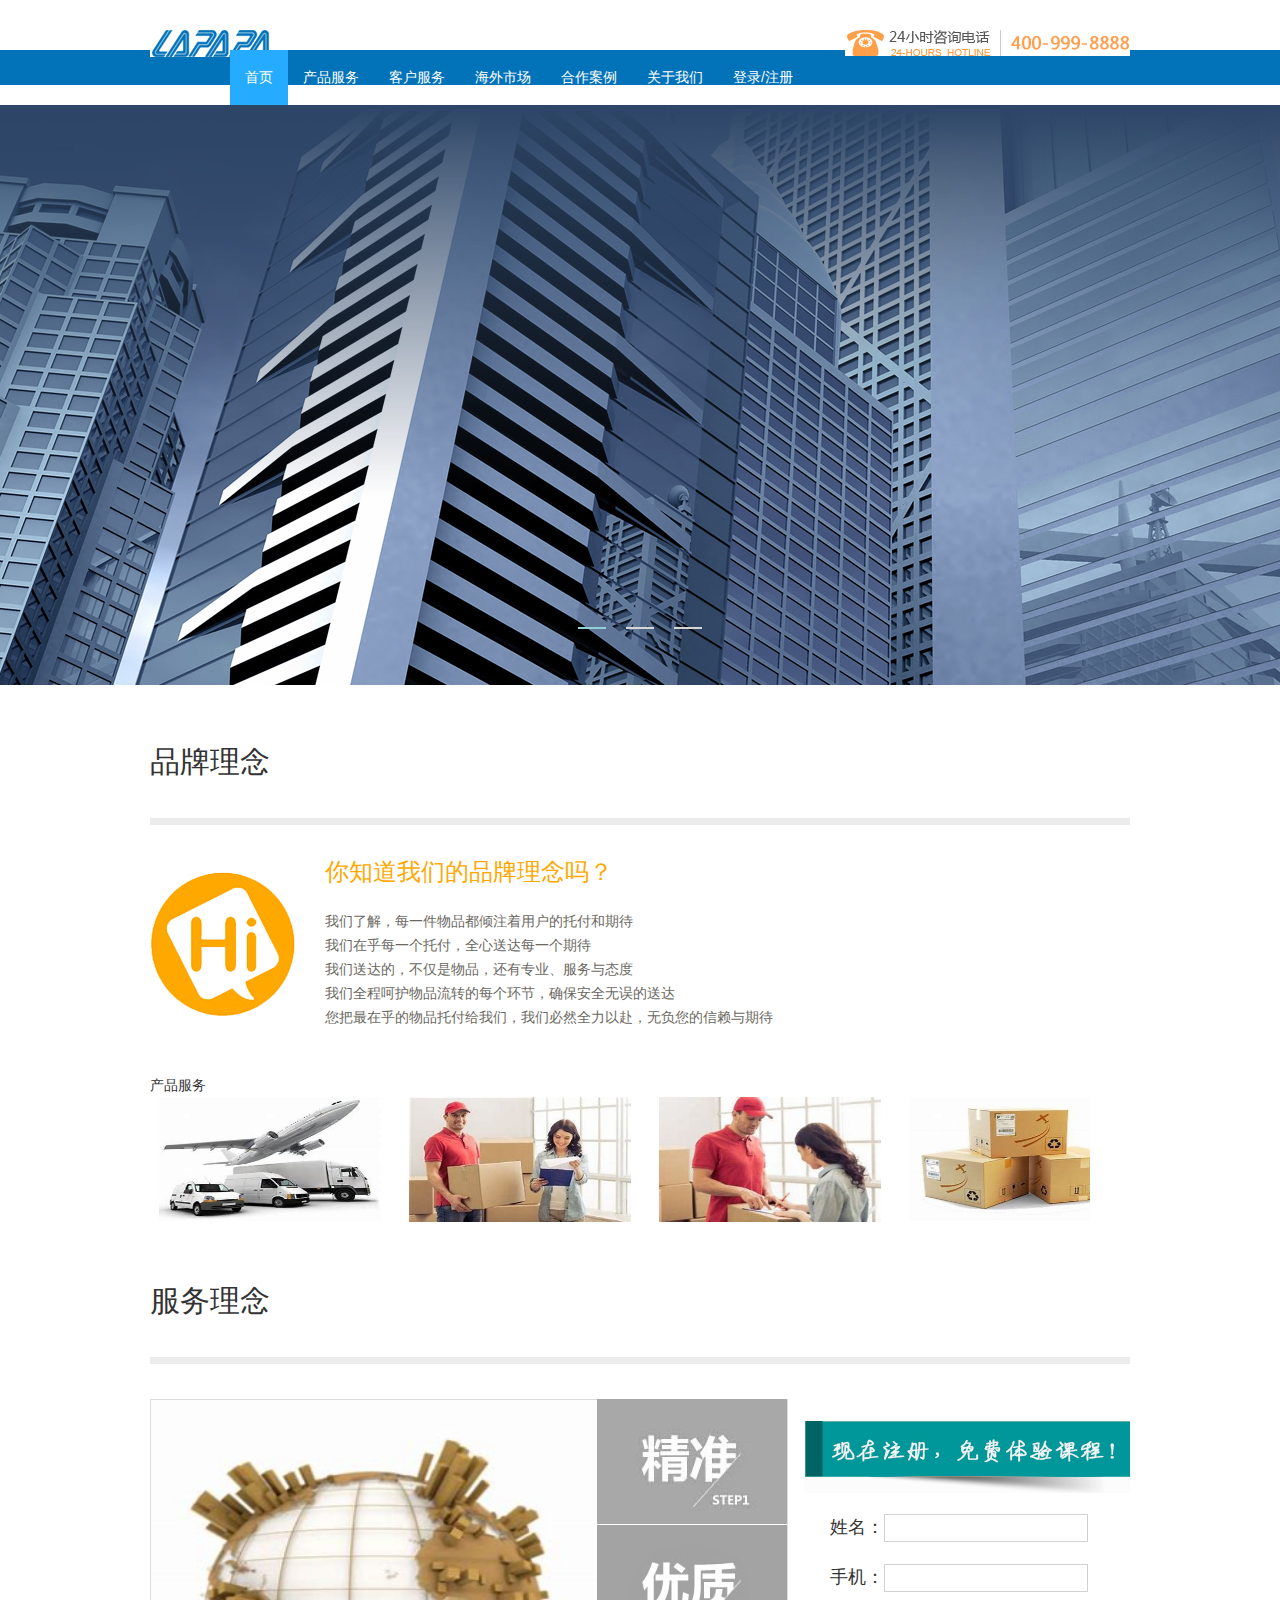
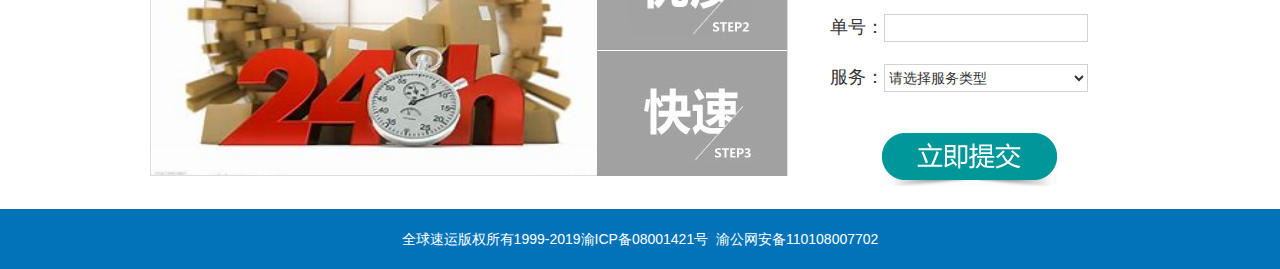
==== index.html @ eb256d57 "全球速运第一次提交" ====
<!DOCTYPE html PUBLIC "-//W3C//DTD XHTML 1.0 Transitional//EN" "http://www.w3.org/TR/xhtml1/DTD/xhtml1-transitional.dtd">
<html xmlns="http://www.w3.org/1999/xhtml">
<head>
<meta http-equiv="Content-Type" content="text/html; charset=utf-8" />
<title>全球速运</title>
<link href="css/style08.css" rel="stylesheet" type="text/css" />
<link href="bootstrap/css/bootstrap.min.css" rel="stylesheet" type="text/css"/>

</head>
<body>
<!--head-->
<div class="head">
    <div class="left"><img src="images/logo.jpg" /></div>
    <div class="right"><img src="images/phone.jpg" /></div>
</div>
<!--nav-->
<div id="nav">
    <ul class="nav">
        <li><a href="#" class="color_in">首页</a></li>
        <li><a href="#">产品服务</a></li>
        <li><a href="#">客户服务</a></li>
        <li><a href="#">海外市场</a></li>
        <li><a href="#">合作案例</a></li>
        <li><a href="#">关于我们</a></li>
        <li><a href="">登录/注册</a></li>

    </ul>
</div>
<!--banner-->
<div class="banner">
    <ul class="banner_pic" id="banner_pic">
        <li class="current"><img class="one" src="images/01.jpg"/></li>
        <li class="pic"><img class="one" src="images/02.jpg"/></li>
        <li class="pic"><img class="one" src="images/03.jpg"/></li>
    </ul>
    <ol id="button">
        <li class="current"></li>
        <li class="but"></li>
        <li class="but"></li>
    </ol>
</div>
<!--品牌理念-->
<div id="learn">
     <h2>品牌理念</h2>
     <dl>
         <dt></dt>
         <dd class="txt1">你知道我们的品牌理念吗？</dd>
         <dd class="txt2">我们了解，每一件物品都倾注着用户的托付和期待
        <br>我们在乎每一个托付，全心送达每一个期待<br>我们送达的，不仅是物品，还有专业、服务与态度<br>
        我们全程呵护物品流转的每个环节，确保安全无误的送达<br>您把最在乎的物品托付给我们，我们必然全力以赴，无负您的信赖与期待
    
    
    </dd>
     </dl>
    产品服务
    <div class="imgbox" id="imgbox">
         <span>
             <a href="#"><img src="images/1.jpg" /></a>
             <a href="#"><img src="images/2.jpg" /></a>
             <a href="#"><img src="images/3.jpg" /></a>
             <a href="#"><img src="images/4.jpg" /></a>
         </span>
     </div>
</div>
<!--服务理念-->
<div id="features">
    <h2>服务理念</h2>
    <div class="list0">
        <div id="SwitchBigPic">
            <span class="sp"><a href="#"><img src="images/111.jpg" /></a></span>
            <span><a href="#"><img src="images/222.jpg" /></a></span>
            <span><a href="#"><img src="images/333.jpg" /></a></span>
        </div>
        <ul id="SwitchNav">
            <li><a class="txt_img1" href="#"></a></li>
            <li><a class="txt_img2" href="#"></a></li>
            <li><a class="txt_img3" href="#"></a></li>
        </ul>
    </div>
    <div class="list1">
        <h3></h3>
        <form action="#" method="post" class="biaodan">
            <table class="content">
                <tr>
                    <td class="left">姓名：</td>
                    <td><input type="text" class="txt01" /></td>
                </tr>
                <tr>
                    <td class="left">手机：</td>
                    <td><input type="text" class="txt01" /></td>
                </tr>
                <tr>
                    <td class="left">单号：</td>
                    <td><input type="text" class="txt01" /></td>
                </tr>
                <tr>
                    <td class="left">服务：</td>
                    <td>                    
                        <select class="course">
                            <option>请选择服务类型</option>
                            <option>同城速运</option>
                            <option>国内速运</option>
                            <option>全球速运</option>
                        </select>
                        </td>
                </tr>
                <tr>
                    <td colspan="2"><input class="no_border" type="button" /></td>
                </tr>
            </table>
        </form> 
    </div>
</div>
<!--footer-->
<div class="footer">全球速运版权所有1999-2019渝ICP备08001421号&nbsp;&nbsp;渝公网安备110108007702</div>
</body>
<script type="text/javascript" src="js/js08.js"></script>
<script type="text.javascript" src="js/jquery-3.3.1.min.js"></script>
<script type="text.javascript" src="bootstrap/js/bootstrap.min.js"></script>
</html>
---- css/style08.css ----
@charset "utf-8";
/* CSS Document */
*{margin:0; padding:0; list-style:none; outline:none; border:0; background:none;}
body{font-size:14px; font-family:"微软雅黑";}
a:link,a:visited{color:#fff; text-decoration:none;}
a:hover{text-decoration:none;}
/*head*/
.head{
	width:980px; 
	margin:0 auto; 
	height:50px; 
	padding-top:30px
}
.head .left{float:left;}
.head .right{float:right;}
/*nav*/
#nav{
	width:100%; 
	background:#0373b9;
}
.nav{
	width:980px;  
	height:35px;
	line-height:35px;
	margin:0 auto; 
	text-align:center; 
	font-size:14px;
}
.nav li{float:left;}
.nav a{
	display:inline-block; 
	padding:0 40px;
}
.nav a:hover{background:#25abff;}
.nav .color_in{background:#25abff;}
/*banner*/
.banner{
	width:100%; 
	height:580px; 
	position:relative; 
	overflow:hidden;
}
.one{
	position:absolute; 
	left:50%; 
	top:0; 
	margin-left:-960px;
}
.banner .banner_pic .pic{display:none;}
.banner .banner_pic .current{display:block;}
.banner ol{
	position:absolute; 
	left:50%; 
	top:90%;
	margin-left:-62px;
}
.banner ol .but{
	float:left; 
	width:28px; 
	height:1px; 
	border:1px solid #d6d6d6; 
	margin-right:20px;
}
.banner ol li{cursor:pointer;}
.banner ol .current{
	background:#90d1d5; 
	float:left; 
	width:28px; 
	height:1px; 
	border:1px solid #90d1d5; 
	margin-right:20px;
}
/*品牌理念*/
#learn{
	width:980px; 
	margin:0 auto;
}
h2{ 
	font-weight:100; 
	font-size:24px; 
	color:#585858; 
	padding:40px 0; 
	border-bottom:7px solid #ececec;
}
#learn dl{
	width:980px;
	height:220px;
}
#learn dt{
	width:145px; 
	height:220px; 
	background:url(../images/learn.jpg) center center no-repeat; 
	float:left;
}
#learn dd{
	width:780px; 
	padding:20px 0 0 30px; 
	float:left;
}
#learn .txt1{
	font-size:24px; 
	color:#ffa800;
}
#learn .txt2{
	color:#6b6862; 
	line-height:24px;
}
/*产品服务展示*/
.imgbox{
	width:940px;
	padding:0 20px;
	white-space:nowrap;
	overflow:hidden;
}
.imgbox img{
	width:226px; 
	height:129px; 
	padding:2px;
}
.imgbox a{margin-right:20px;}

#features{
	width:980px;
	height:565px; 
	margin:0 auto; 
}
/* Table切换 */
.list0{
	width:638px; 
	margin-top:25px; 
	float:left;
	position:relative;
}
#SwitchBigPic{border: 1px solid #ddd;}
#SwitchBigPic span{display:none;}
#SwitchBigPic img{
	width:448px;
	height:375px;
}
#SwitchBigPic .sp{display:block;}
#SwitchNav{
	width:190px;
	position:absolute;
	top:0px; 
	left:447px;
}
#SwitchNav li{
	width:190px;
	height:125px;
	margin-bottom:1px;
}
#SwitchNav a{
	display:block;
	width:190px;
	height:125px; 
	background:url(../images/txt_111_1.jpg) no-repeat;
}
#SwitchNav .txt_img2{background:url(../images/txt_222_2.jpg) no-repeat;}
#SwitchNav .txt_img3{background:url(../images/txt_333_3.jpg) no-repeat;}
#SwitchNav .txt_img1:hover{background:url(../images/txt_111.jpg) no-repeat ;}
#SwitchNav .txt_img2:hover{background:url(../images/txt_222.jpg) no-repeat ;}
#SwitchNav .txt_img3:hover{background:url(../images/txt_333.jpg) no-repeat ;}

.list1{
	width:326px;
	height:375px; 
	float:right;  
	margin-top:25px;
	}
.list1 h3{ 
	width:326px; 
	height:74px; 
	background:url(../images/zhuce.jpg) no-repeat;
}
.list1 .biaodan{
	width:326px; 
	height:200px;
}
.left{
	width:80px; 
	text-align:right; 
	font-size:18px;
}
tr{height:50px;}
td{text-align:center;}
/*表单*/
input{
	width:204px; 
	height:28px; 
	border:1px solid #d2d2d2;
}
.course{
	width:204px; 
	height:28px; 
	border:1px solid #d2d2d2; 
	padding:3px 0;
}
.no_border{
	border:none; 
	width:222px; 
	height:53px; 
	background:url(../images/btn.jpg) right top no-repeat; 
	margin-top:30px; 
	cursor:pointer;
}
/*footer*/
.footer{
	width:100%; 
	height:60px; 
	line-height:60px; 
	text-align:center; 
	background:#0373b9; 
	color:#FFF;
}
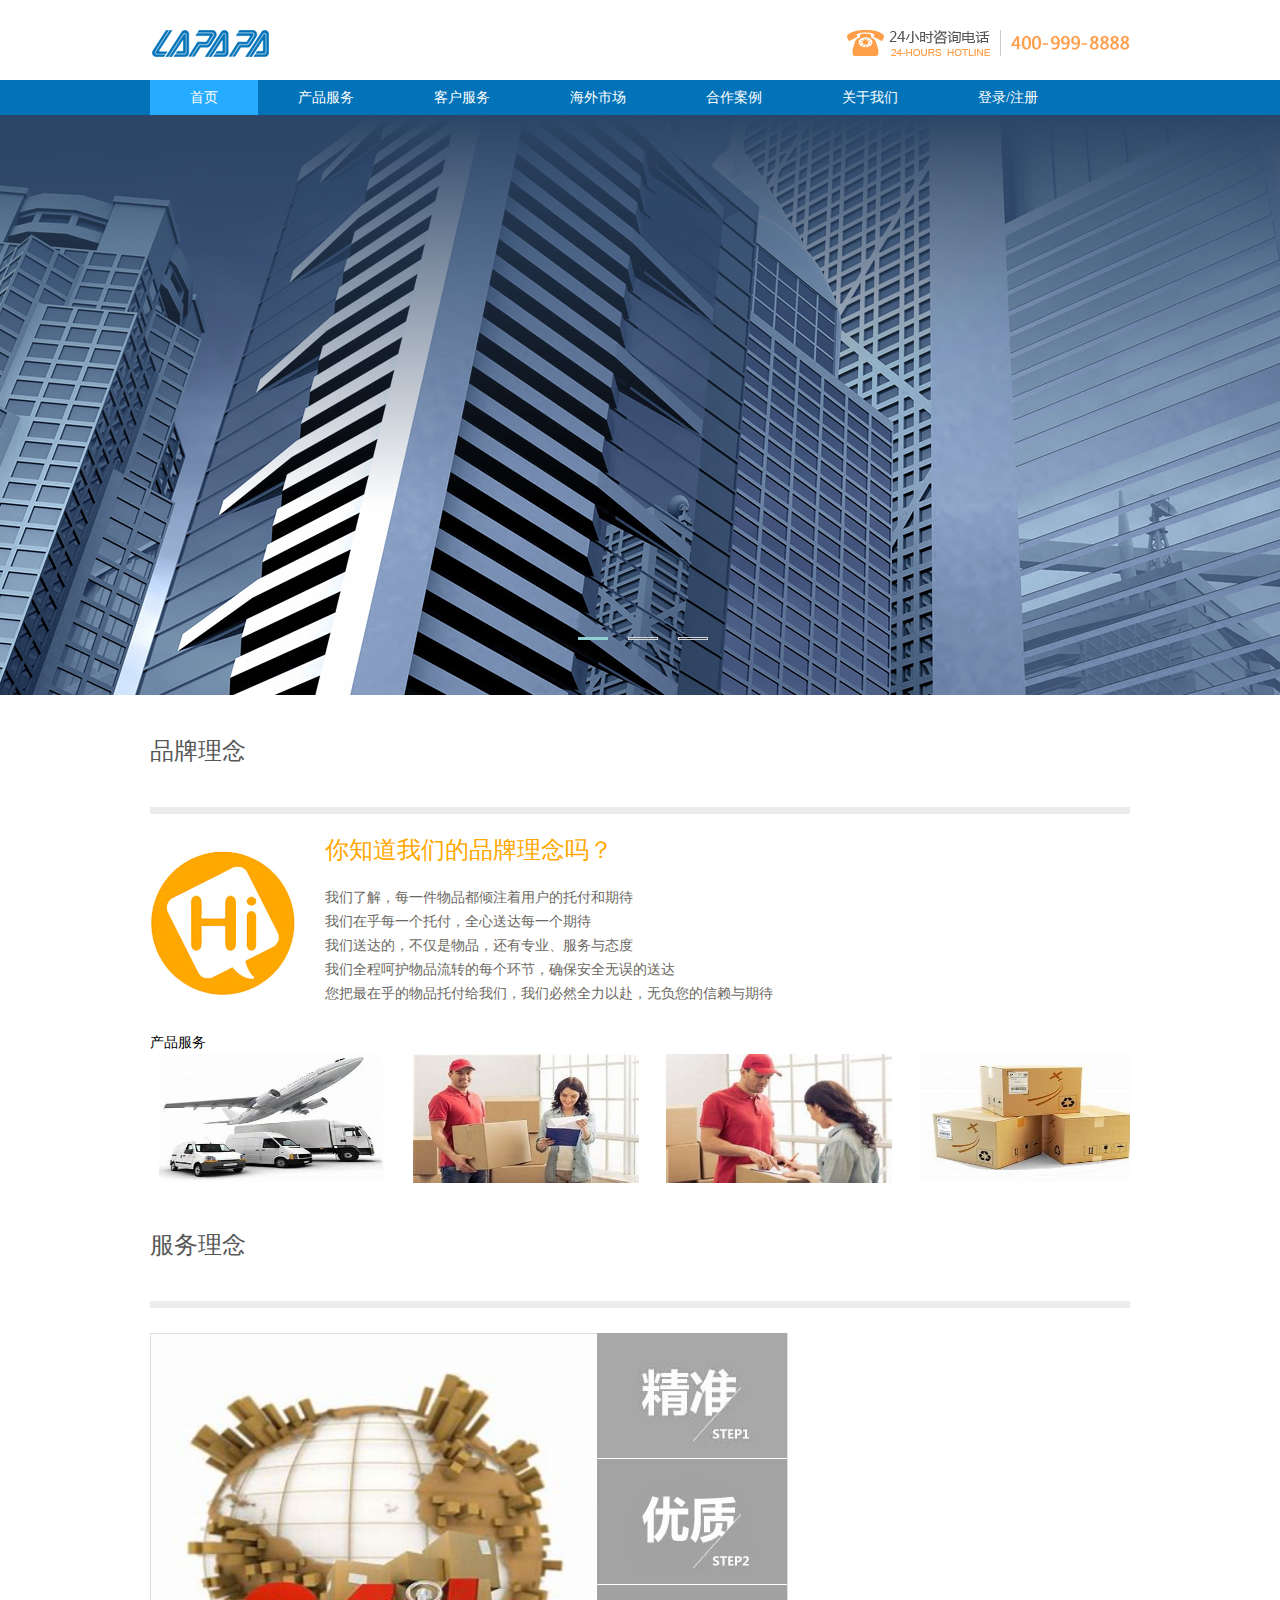
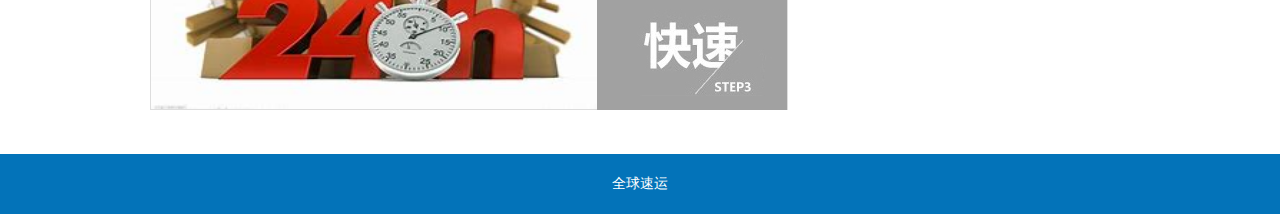
==== commit 1864ba98: "整体修改" ====
--- a/index.html
+++ b/index.html
@@ -1,120 +1,87 @@
-<!DOCTYPE html PUBLIC "-//W3C//DTD XHTML 1.0 Transitional//EN" "http://www.w3.org/TR/xhtml1/DTD/xhtml1-transitional.dtd">
+<!DOCTYPE html
+    PUBLIC "-//W3C//DTD XHTML 1.0 Transitional//EN" "http://www.w3.org/TR/xhtml1/DTD/xhtml1-transitional.dtd">
 <html xmlns="http://www.w3.org/1999/xhtml">
+
 <head>
-<meta http-equiv="Content-Type" content="text/html; charset=utf-8" />
-<title>全球速运</title>
-<link href="css/style08.css" rel="stylesheet" type="text/css" />
-<link href="bootstrap/css/bootstrap.min.css" rel="stylesheet" type="text/css"/>
+    <meta http-equiv="Content-Type" content="text/html; charset=utf-8" />
+    <title>全球速运</title>
+    <link href="css/style08.css" rel="stylesheet" type="text/css" />
 
 </head>
+
 <body>
-<!--head-->
-<div class="head">
-    <div class="left"><img src="images/logo.jpg" /></div>
-    <div class="right"><img src="images/phone.jpg" /></div>
-</div>
-<!--nav-->
-<div id="nav">
-    <ul class="nav">
-        <li><a href="#" class="color_in">首页</a></li>
-        <li><a href="#">产品服务</a></li>
-        <li><a href="#">客户服务</a></li>
-        <li><a href="#">海外市场</a></li>
-        <li><a href="#">合作案例</a></li>
-        <li><a href="#">关于我们</a></li>
-        <li><a href="">登录/注册</a></li>
-
-    </ul>
-</div>
-<!--banner-->
-<div class="banner">
-    <ul class="banner_pic" id="banner_pic">
-        <li class="current"><img class="one" src="images/01.jpg"/></li>
-        <li class="pic"><img class="one" src="images/02.jpg"/></li>
-        <li class="pic"><img class="one" src="images/03.jpg"/></li>
-    </ul>
-    <ol id="button">
-        <li class="current"></li>
-        <li class="but"></li>
-        <li class="but"></li>
-    </ol>
-</div>
-<!--品牌理念-->
-<div id="learn">
-     <h2>品牌理念</h2>
-     <dl>
-         <dt></dt>
-         <dd class="txt1">你知道我们的品牌理念吗？</dd>
-         <dd class="txt2">我们了解，每一件物品都倾注着用户的托付和期待
-        <br>我们在乎每一个托付，全心送达每一个期待<br>我们送达的，不仅是物品，还有专业、服务与态度<br>
-        我们全程呵护物品流转的每个环节，确保安全无误的送达<br>您把最在乎的物品托付给我们，我们必然全力以赴，无负您的信赖与期待
-    
-    
-    </dd>
-     </dl>
-    产品服务
-    <div class="imgbox" id="imgbox">
-         <span>
-             <a href="#"><img src="images/1.jpg" /></a>
-             <a href="#"><img src="images/2.jpg" /></a>
-             <a href="#"><img src="images/3.jpg" /></a>
-             <a href="#"><img src="images/4.jpg" /></a>
-         </span>
-     </div>
-</div>
-<!--服务理念-->
-<div id="features">
-    <h2>服务理念</h2>
-    <div class="list0">
-        <div id="SwitchBigPic">
-            <span class="sp"><a href="#"><img src="images/111.jpg" /></a></span>
-            <span><a href="#"><img src="images/222.jpg" /></a></span>
-            <span><a href="#"><img src="images/333.jpg" /></a></span>
-        </div>
-        <ul id="SwitchNav">
-            <li><a class="txt_img1" href="#"></a></li>
-            <li><a class="txt_img2" href="#"></a></li>
-            <li><a class="txt_img3" href="#"></a></li>
+    <!--head-->
+    <div class="head">
+        <div class="left"><img src="images/logo.jpg" /></div>
+        <div class="right"><img src="images/phone.jpg" /></div>
+    </div>
+    <!--nav-->
+    <div id="nav">
+        <ul class="nav">
+            <li><a href="#" class="color_in">首页</a></li>
+            <li><a href="#">产品服务</a></li>
+            <li><a href="#">客户服务</a></li>
+            <li><a href="#">海外市场</a></li>
+            <li><a href="#">合作案例</a></li>
+            <li><a href="#">关于我们</a></li>
+            <li><a href="#">登录/注册</a></li>
         </ul>
     </div>
-    <div class="list1">
-        <h3></h3>
-        <form action="#" method="post" class="biaodan">
-            <table class="content">
-                <tr>
-                    <td class="left">姓名：</td>
-                    <td><input type="text" class="txt01" /></td>
-                </tr>
-                <tr>
-                    <td class="left">手机：</td>
-                    <td><input type="text" class="txt01" /></td>
-                </tr>
-                <tr>
-                    <td class="left">单号：</td>
-                    <td><input type="text" class="txt01" /></td>
-                </tr>
-                <tr>
-                    <td class="left">服务：</td>
-                    <td>                    
-                        <select class="course">
-                            <option>请选择服务类型</option>
-                            <option>同城速运</option>
-                            <option>国内速运</option>
-                            <option>全球速运</option>
-                        </select>
-                        </td>
-                </tr>
-                <tr>
-                    <td colspan="2"><input class="no_border" type="button" /></td>
-                </tr>
-            </table>
-        </form> 
+    <!--banner-->
+    <div class="banner">
+        <ul class="banner_pic" id="banner_pic">
+            <li class="current"><img class="one" src="images/01.jpg" /></li>
+            <li class="pic"><img class="one" src="images/02.jpg" /></li>
+            <li class="pic"><img class="one" src="images/03.jpg" /></li>
+        </ul>
+        <ol id="button">
+            <li class="current"></li>
+            <li class="but"></li>
+            <li class="but"></li>
+        </ol>
     </div>
-</div>
-<!--footer-->
-<div class="footer">全球速运版权所有1999-2019渝ICP备08001421号&nbsp;&nbsp;渝公网安备110108007702</div>
+    <!--品牌理念-->
+    <div id="learn">
+        <h2>品牌理念</h2>
+        <dl>
+            <dt></dt>
+            <dd class="txt1">你知道我们的品牌理念吗？</dd>
+            <dd class="txt2">我们了解，每一件物品都倾注着用户的托付和期待
+                <br>我们在乎每一个托付，全心送达每一个期待<br>我们送达的，不仅是物品，还有专业、服务与态度<br>
+                我们全程呵护物品流转的每个环节，确保安全无误的送达<br>您把最在乎的物品托付给我们，我们必然全力以赴，无负您的信赖与期待
+
+
+            </dd>
+        </dl>
+        产品服务
+        <div class="imgbox" id="imgbox">
+            <span>
+                <a href="#"><img src="images/1.jpg" /></a>
+                <a href="#"><img src="images/2.jpg" /></a>
+                <a href="#"><img src="images/3.jpg" /></a>
+                <a href="#"><img src="images/4.jpg" /></a>
+            </span>
+        </div>
+    </div>
+    <!--服务理念-->
+    <div id="features">
+        <h2>服务理念</h2>
+        <div class="list0">
+            <div id="SwitchBigPic">
+                <span class="sp"><a href="#"><img src="images/111.jpg" /></a></span>
+                <span><a href="#"><img src="images/222.jpg" /></a></span>
+                <span><a href="#"><img src="images/333.jpg" /></a></span>
+            </div>
+            <ul id="SwitchNav">
+                <li><a class="txt_img1" href="#"></a></li>
+                <li><a class="txt_img2" href="#"></a></li>
+                <li><a class="txt_img3" href="#"></a></li>
+            </ul>
+        </div>
+    </div>
+    <!--footer-->
+    <div class="footer">全球速运</div>
 </body>
 <script type="text/javascript" src="js/js08.js"></script>
-<script type="text.javascript" src="js/jquery-3.3.1.min.js"></script>
-<script type="text.javascript" src="bootstrap/js/bootstrap.min.js"></script>
-</html>
+
+</html>